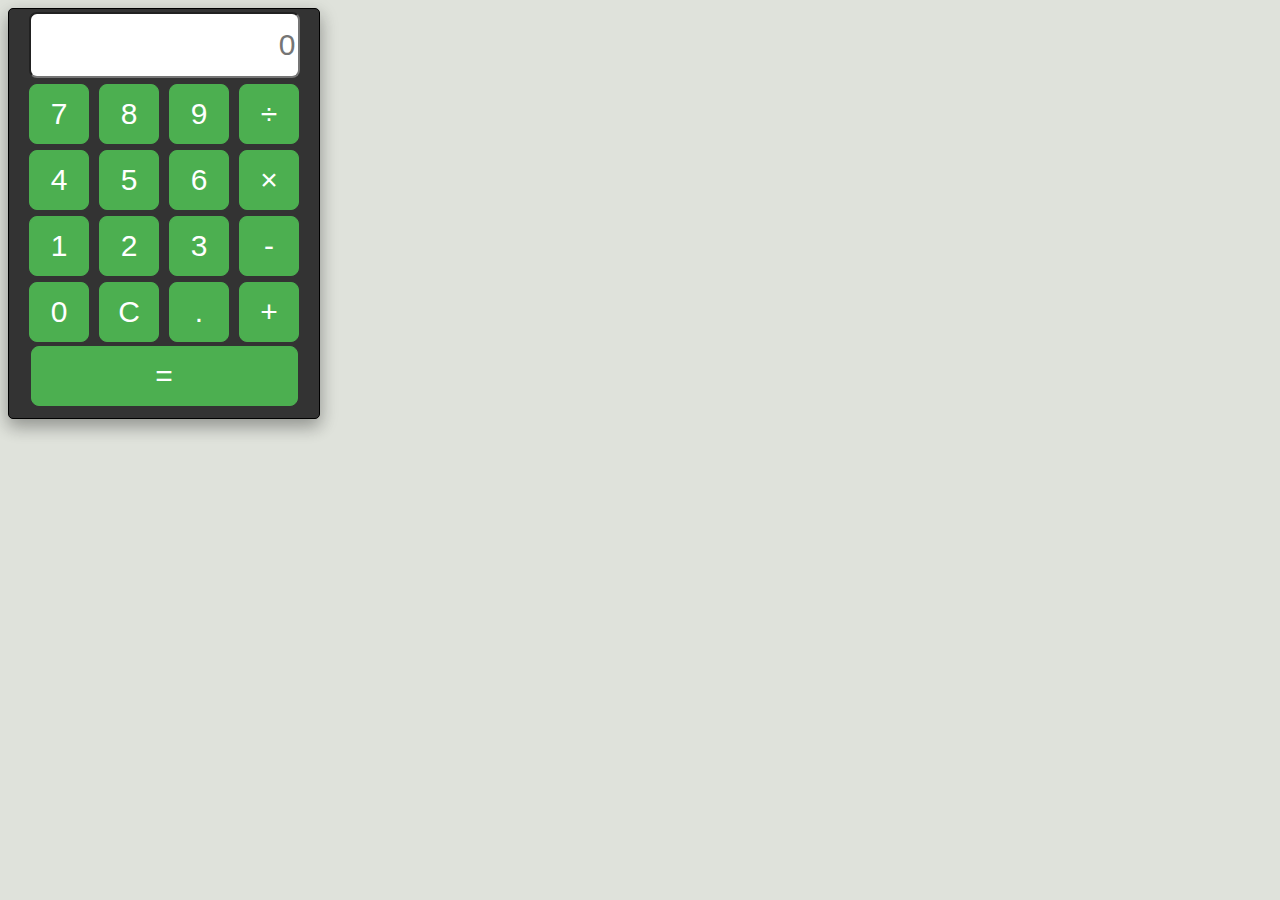
==== Index.html @ 1f387db5 "Changed title to Index.html" ====
<!-- Author: Filiberto Reyes -->

<!DOCTYPE html>
<html lang="en">
<head>
	<link rel="stylesheet" href="css/app.css">
	<script src="js/app.js"></script>

	<meta charset="UTF-8">
	<title>Calculator</title>
</head>
<body>

<div class="wrapper">

<div class="calcBody">

<form name="Calculator">



<input class="display" name="display" placeholder="0" readonly>
		<br>
	<input class="button" type="button" value="7" onClick="numBtn('7')">
	<input class="button" type="button" value="8" onClick="numBtn('8')">
	<input class="button" type="button" value="9" onClick="numBtn('9')">
	<input class="button" type="button" value="&divide" onClick="division()">
		<br>
	<input class="button" type="button" value="4" onClick="numBtn('4')">
	<input class="button" type="button" value="5" onClick="numBtn('5')">
	<input class="button" type="button" value="6" onClick="numBtn('6')">
	<input class="button" type="button" value="&times" onClick="multiplication()">
		<br>
	<input class="button" type="button" value="1" onClick="numBtn('1')">
	<input class="button" type="button" value="2" onClick="numBtn('2')">
	<input class="button" type="button" value="3" onClick="numBtn('3')">
	<input class="button" type="button" value="-" onClick="subtraction()">
		<br>
	<input class="button" type="button" value="0" onClick="numBtn('0')">
	<input class="button" type="button" value="C" onClick="btnClear()">
	<input class="button" type="button" value="." onClick="numBtn('.')">
	<input class="button" type="button" value="+" onClick="addition()">
		<br>
	<input class="buttonEquals" type="button" value="=" onClick="equals()">
</form>

</div>
</div>


	
</body>
</html>

<script>

var output = document.Calculator.display.value;
var cleared = true;
var evaluated = false;

function numBtn(a) {

	if(evaluated) {
		btnClear();
		console.log('evaluated is true')
	}

	if(('' === output) && (a == '0') && cleared) {
		console.log('Display is clear!')
		return;
	}

	else {
		evaluated = false;
		cleared = false;
		document.Calculator.display.value += a;
	}
}

function division () {
	document.Calculator.display.value +='/';
}

function multiplication () {
	document.Calculator.display.value +='*';
}

function subtraction () {
	document.Calculator.display.value +='-';
}

function addition () {
	document.Calculator.display.value +='+';
}

function equals () {
	evaluated = true;
	document.Calculator.display.value = eval(document.Calculator.display.value);
	console.log('answer is: ' + document.Calculator.display.value);
}

function btnClear () {
	cleared = true;
	document.Calculator.display.value = "";
}


</script>
---- css/app.css ----
body {
background-color: #DFE2DB;

}

.display {
	width: 263px;
	height: 60px;
	text-align: right;
	font-size: 30px;
	border-radius: 8px;
	margin: 3px;
	 text-overflow: ellipsis;
}

.button {
	background-color: #4CAF50;
	color: white;
	width: 60px;
	height: 60px;
	font-size: 30px;
	border-radius: 8px;
	margin: 3px;
	text-decoration: none;
	border: 1.5px solid #4CAF50;
    -webkit-transition-duration: 0.2s; /* Safari */
    transition-duration: 0.2s;
    cursor: pointer;
}

.button:hover {
    background-color: white;
    color: black;
}

.button:active {
  transform: translateY(4px);
}

.buttonEquals {
	background-color: #4CAF50;
	color: white;
	width: 267px;
	height: 60px;
	font-size: 30px;
	border-radius: 8px;
	margin: 1px;
	text-decoration: none;
	border: 1.5px solid #4CAF50;
    -webkit-transition-duration: 0.2s; /* Safari */
    transition-duration: 0.2s;
    cursor: pointer;
}

.buttonEquals:hover {
    background-color: white;
    color: black;	
}

.buttonEquals:active {
	transform: translateY(4px);
}

.calcBody {
	border: 1px solid black;
	background-color: #333333;
	width: 310px;
	height: 409px;
	text-align: center;
	border-radius: 5px;
	box-shadow: 0 8px 16px 0 rgba(0,0,0,0.2), 0 6px 20px 0 rgba(0,0,0,0.19);
}

.wrapper {
	margin: auto;
	text-align: center;
}
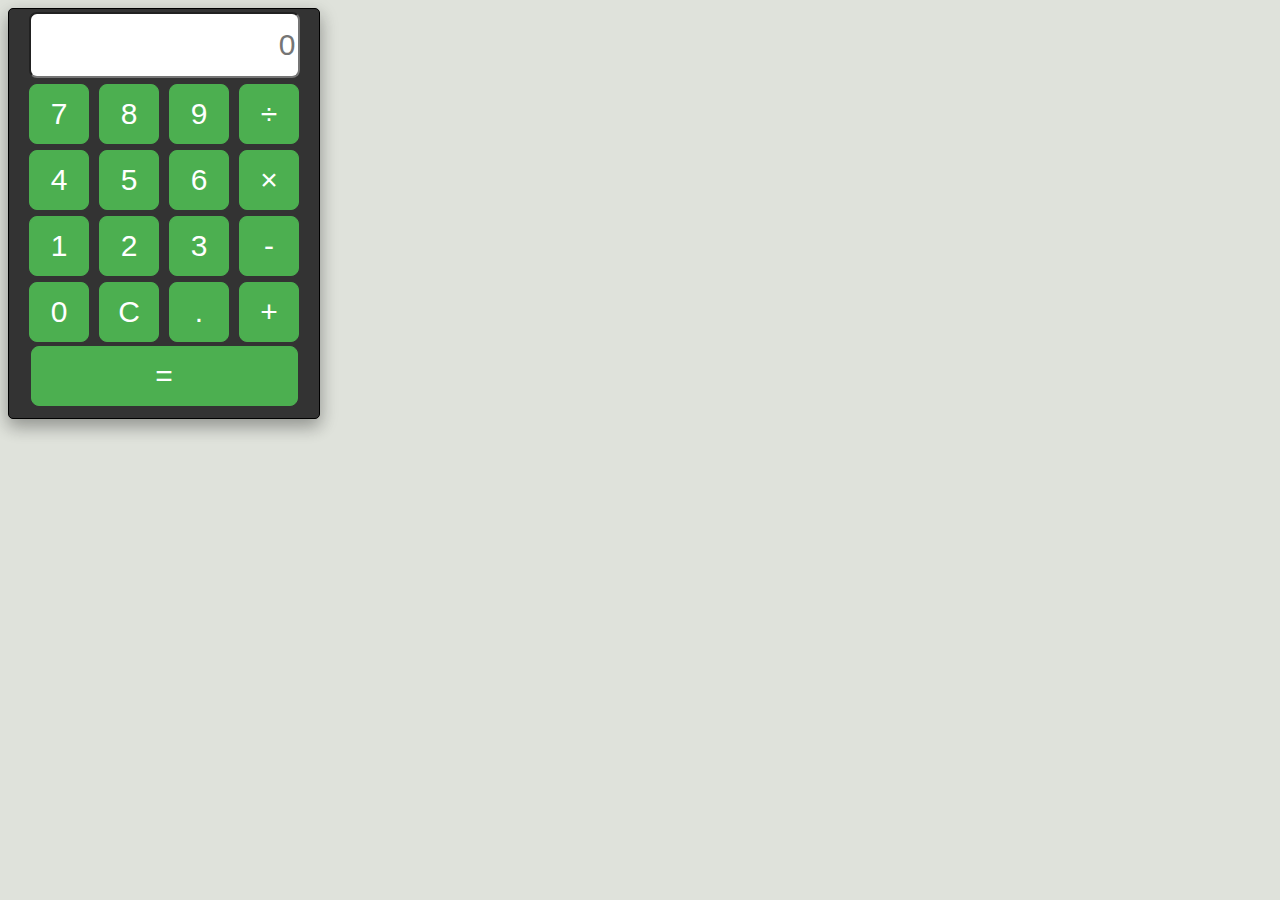
==== commit ac03f65d: "fixed bug in operation input" ====
--- a/Index.html
+++ b/Index.html
@@ -78,18 +78,22 @@
 }
 
 function division () {
+	evaluated = false;
 	document.Calculator.display.value +='/';
 }
 
 function multiplication () {
+	evaluated = false;
 	document.Calculator.display.value +='*';
 }
 
 function subtraction () {
+	evaluated = false;
 	document.Calculator.display.value +='-';
 }
 
 function addition () {
+	evaluated = false;
 	document.Calculator.display.value +='+';
 }
 
